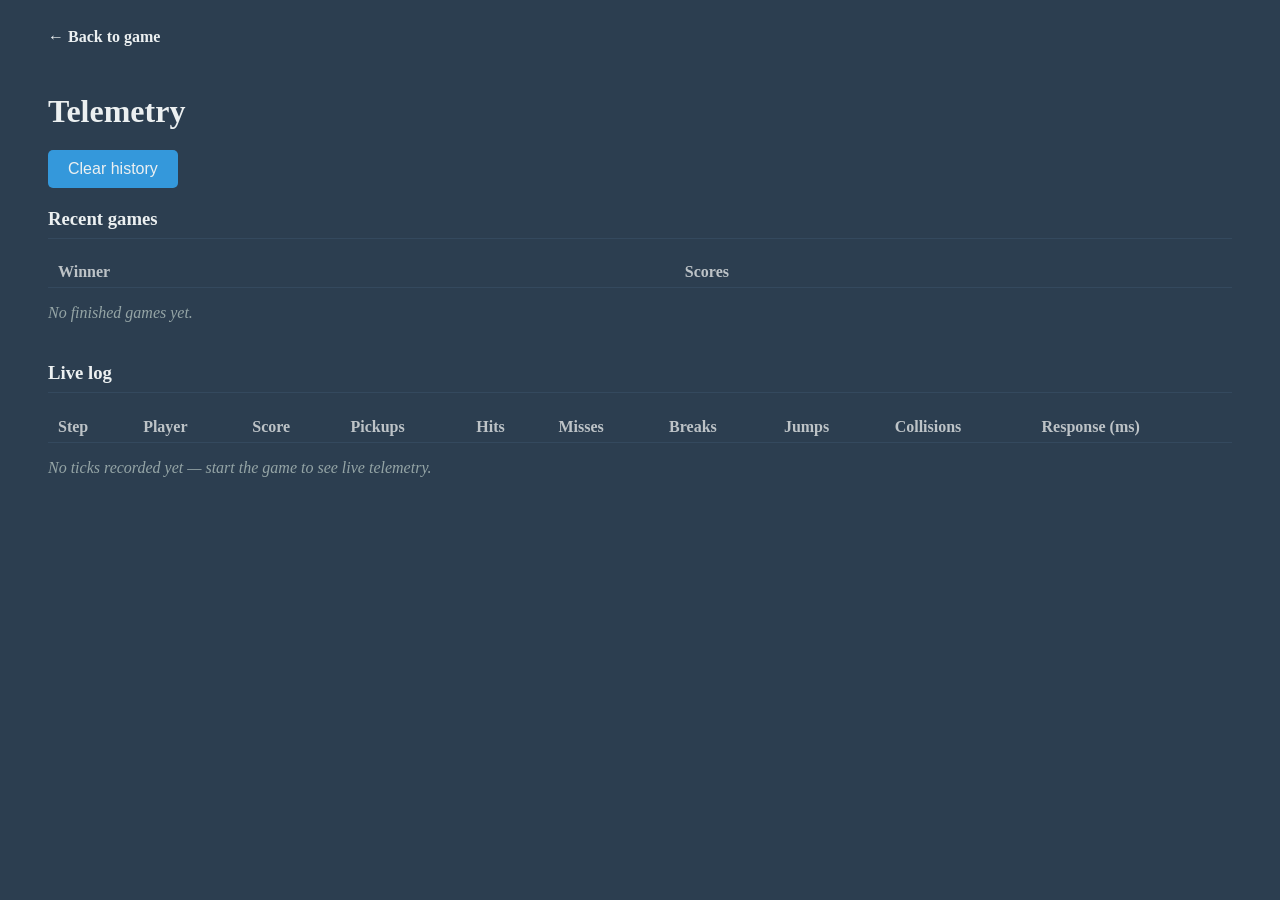
==== public/telemetry/index.html @ 6c8a88d1 "Add telemetry dashboard and automation pages Adds public/telemetry and public/automation pages, link" ====
<!DOCTYPE html>
<html lang="en">
<head>
    <meta charset="UTF-8">
    <meta name="viewport" content="width=device-width, initial-scale=1.0">
    <title>Telemetry</title>
    <link rel="stylesheet" href="./telemetry.css">
</head>
<body class="dark-theme">
    <a href="../index.html" id="back-link">&larr; Back to game</a>
    <h2 class="heading">Telemetry</h2>
    <button id="clear-button" class="clear-button">Clear history</button>

    <section>
        <h3>Recent games</h3>
        <table id="results-table">
            <thead>
                <tr><th>Winner</th><th>Scores</th></tr>
            </thead>
            <tbody id="results-body"></tbody>
        </table>
        <p id="results-empty" class="empty-note">No finished games yet.</p>
    </section>

    <section>
        <h3>Live log</h3>
        <table id="log-table">
            <thead>
                <tr>
                    <th>Step</th>
                    <th>Player</th>
                    <th>Score</th>
                    <th>Pickups</th>
                    <th>Hits</th>
                    <th>Misses</th>
                    <th>Breaks</th>
                    <th>Jumps</th>
                    <th>Collisions</th>
                    <th>Response (ms)</th>
                </tr>
            </thead>
            <tbody id="log-body"></tbody>
        </table>
        <p id="log-empty" class="empty-note">No ticks recorded yet &mdash; start the game to see live telemetry.</p>
    </section>

    <script type="module" src="./telemetry.js"></script>
</body>
</html>
---- public/telemetry/telemetry.css ----
body.dark-theme {
    background-color: #2c3e50;
    font-family: 'Sans-serif';
    color: #ecf0f1;
    padding: 20px 40px 60px;
}

.heading {
    font-size: 2em;
    margin-bottom: 20px;
}

#back-link {
    display: inline-block;
    margin-bottom: 20px;
    color: #ecf0f1;
    text-decoration: none;
    font-weight: bold;
}

#back-link:hover {
    text-decoration: underline;
}

.clear-button {
    display: block;
    margin-bottom: 20px;
    background-color: #3498db;
    color: #ecf0f1;
    font-size: 1em;
    padding: 10px 20px;
    border: none;
    border-radius: 5px;
    cursor: pointer;
    transition: background-color 0.2s;
}

.clear-button:hover {
    background-color: #2980b9;
}

section {
    margin-bottom: 40px;
}

section h3 {
    border-bottom: 1px solid #34495e;
    padding-bottom: 8px;
}

table {
    width: 100%;
    border-collapse: collapse;
}

th, td {
    text-align: left;
    padding: 6px 10px;
    border-bottom: 1px solid #34495e;
}

th {
    color: #bdc3c7;
    font-weight: bold;
}

.empty-note {
    color: #95a5a6;
    font-style: italic;
}

.hidden {
    display: none;
}
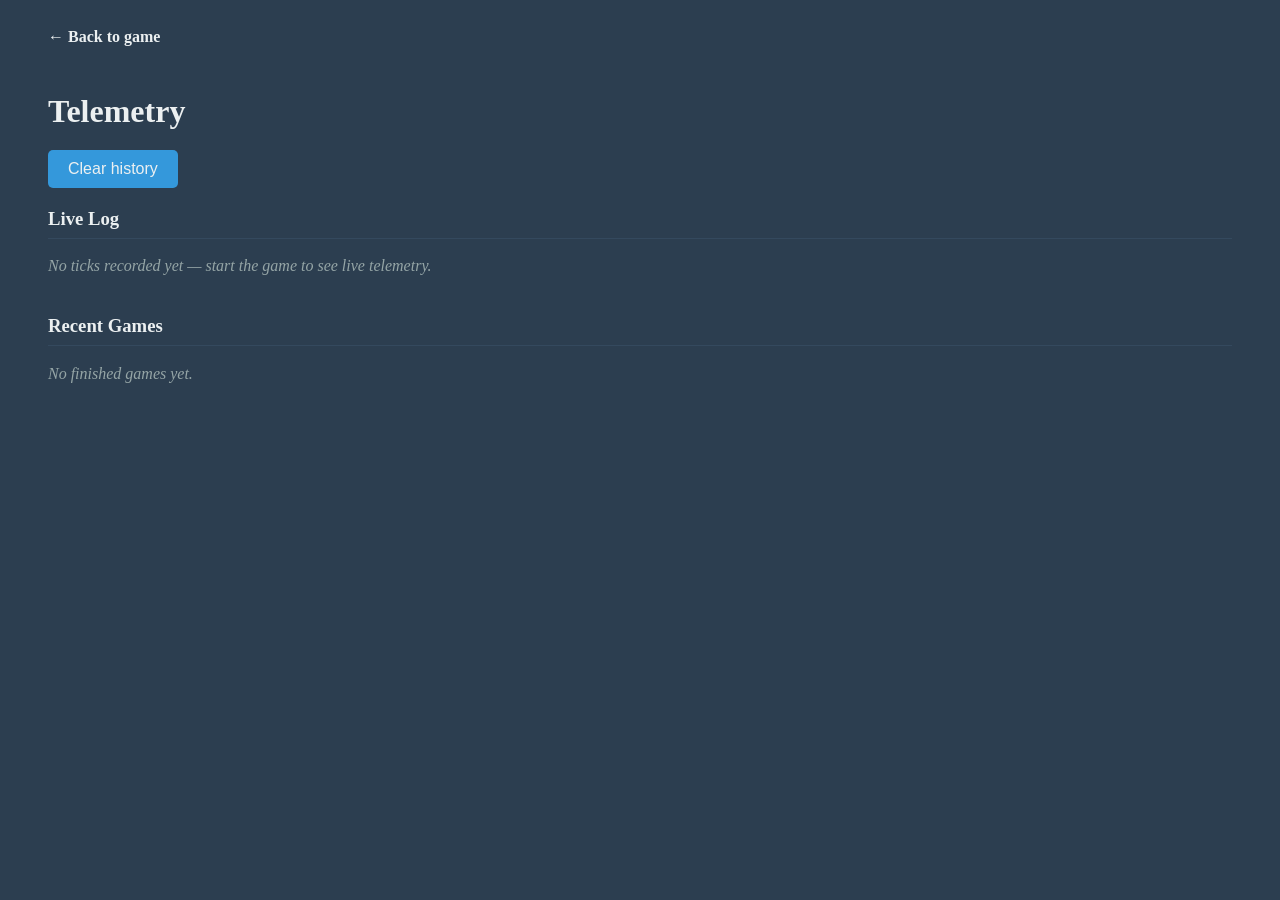
==== commit b3b78ebf: "Redesign telemetry dashboard: per-driver stat tables and round history Live Log: drops the Response " ====
--- a/public/telemetry/index.html
+++ b/public/telemetry/index.html
@@ -12,36 +12,62 @@
     <button id="clear-button" class="clear-button">Clear history</button>
 
     <section>
-        <h3>Recent games</h3>
-        <table id="results-table">
-            <thead>
-                <tr><th>Winner</th><th>Scores</th></tr>
-            </thead>
-            <tbody id="results-body"></tbody>
-        </table>
-        <p id="results-empty" class="empty-note">No finished games yet.</p>
+        <h3 id="log-heading">Live Log</h3>
+        <p id="log-empty" class="empty-note">No ticks recorded yet &mdash; start the game to see live telemetry.</p>
+        <div id="log-tables" class="driver-tables hidden">
+            <div class="driver-table">
+                <h4 id="log-name-a" class="driver-name"></h4>
+                <table id="log-table-a">
+                    <thead>
+                        <tr><th>Category</th><th>Obstacle</th><th>Result</th></tr>
+                    </thead>
+                    <tbody></tbody>
+                </table>
+            </div>
+            <div class="driver-table">
+                <h4 id="log-name-b" class="driver-name"></h4>
+                <table id="log-table-b">
+                    <thead>
+                        <tr><th>Category</th><th>Obstacle</th><th>Result</th></tr>
+                    </thead>
+                    <tbody></tbody>
+                </table>
+            </div>
+        </div>
     </section>
 
     <section>
-        <h3>Live log</h3>
-        <table id="log-table">
-            <thead>
-                <tr>
-                    <th>Step</th>
-                    <th>Player</th>
-                    <th>Score</th>
-                    <th>Pickups</th>
-                    <th>Hits</th>
-                    <th>Misses</th>
-                    <th>Breaks</th>
-                    <th>Jumps</th>
-                    <th>Collisions</th>
-                    <th>Response (ms)</th>
-                </tr>
-            </thead>
-            <tbody id="log-body"></tbody>
-        </table>
-        <p id="log-empty" class="empty-note">No ticks recorded yet &mdash; start the game to see live telemetry.</p>
+        <h3>Recent Games</h3>
+        <p id="results-empty" class="empty-note">No finished games yet.</p>
+        <div id="results-tables" class="driver-tables three-col hidden">
+            <div class="driver-table">
+                <h4 id="results-name-a" class="driver-name"></h4>
+                <table id="results-table-a">
+                    <thead>
+                        <tr><th>Round</th><th>Score</th><th>Penguins</th><th>Coins</th><th>Water</th><th>Crack</th><th>Walls</th><th>Coll.</th></tr>
+                    </thead>
+                    <tbody id="results-body-a"></tbody>
+                </table>
+            </div>
+            <div class="winner-column">
+                <h4 class="driver-name">Winner</h4>
+                <table id="winner-table">
+                    <thead>
+                        <tr><th>Round</th><th>Winner</th></tr>
+                    </thead>
+                    <tbody id="winner-body"></tbody>
+                </table>
+            </div>
+            <div class="driver-table">
+                <h4 id="results-name-b" class="driver-name"></h4>
+                <table id="results-table-b">
+                    <thead>
+                        <tr><th>Round</th><th>Score</th><th>Penguins</th><th>Coins</th><th>Water</th><th>Crack</th><th>Walls</th><th>Coll.</th></tr>
+                    </thead>
+                    <tbody id="results-body-b"></tbody>
+                </table>
+            </div>
+        </div>
     </section>
 
     <script type="module" src="./telemetry.js"></script>
--- a/public/telemetry/telemetry.css
+++ b/public/telemetry/telemetry.css
@@ -70,5 +70,53 @@
 }
 
 .hidden {
-    display: none;
+    display: none !important;
 }
+
+.driver-tables {
+    display: grid;
+    grid-template-columns: 1fr 1fr;
+    gap: 20px;
+    align-items: start;
+}
+
+.driver-tables.three-col {
+    grid-template-columns: 1fr 160px 1fr;
+}
+
+.driver-name {
+    margin: 0 0 8px;
+    color: #ecf0f1;
+}
+
+.driver-table table,
+.winner-column table {
+    background-color: #34495e;
+    border-radius: 4px;
+    overflow: hidden;
+}
+
+.score-row td {
+    font-weight: bold;
+    border-bottom: none;
+}
+
+.winner-column table {
+    text-align: center;
+}
+
+.winner-column th,
+.winner-column td {
+    text-align: center;
+    white-space: nowrap;
+    overflow: hidden;
+    text-overflow: ellipsis;
+    max-width: 0; /* let text-overflow work inside a fixed grid track */
+}
+
+@media (max-width: 700px) {
+    .driver-tables,
+    .driver-tables.three-col {
+        grid-template-columns: 1fr;
+    }
+}
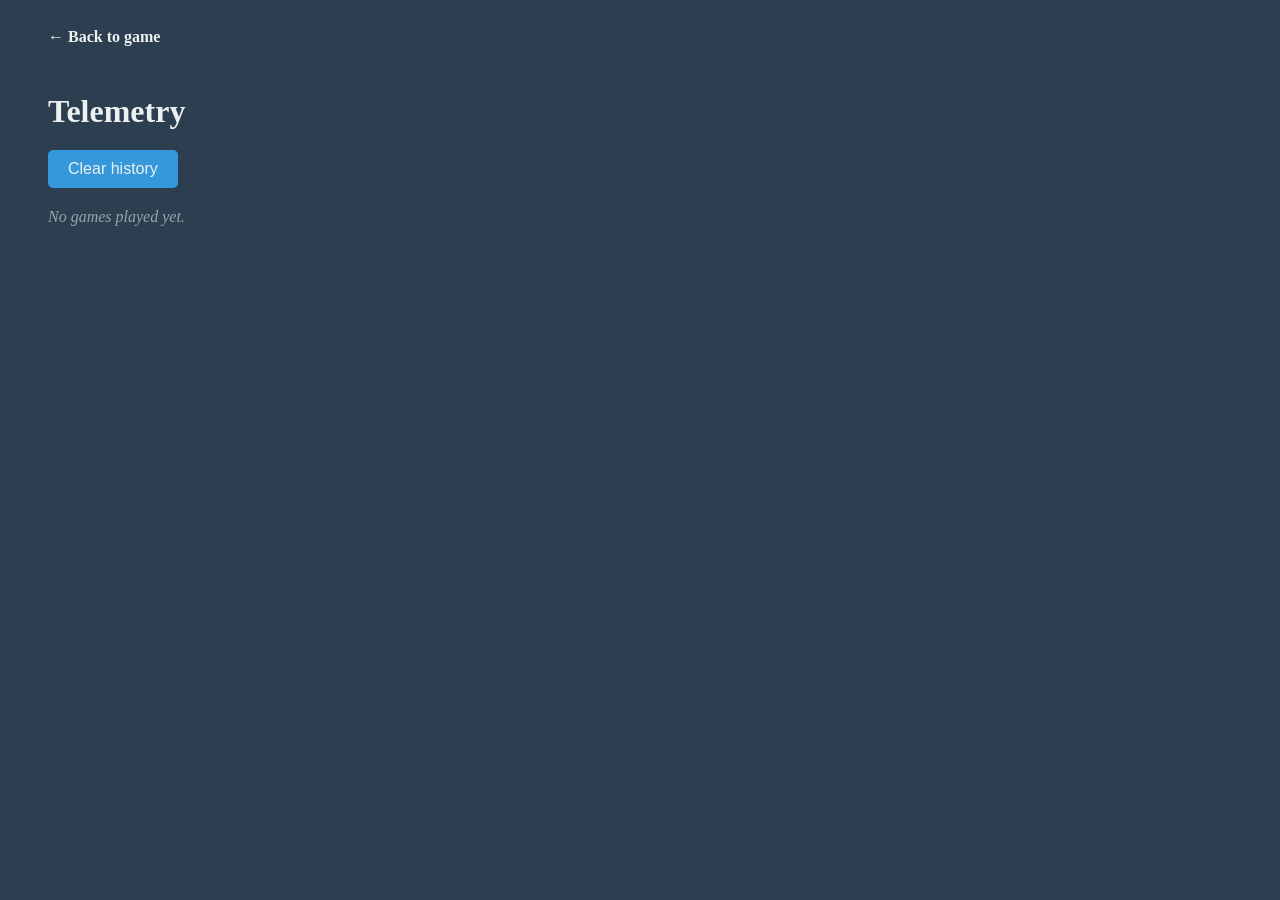
==== commit a9e4f359: "Remove coin rendering/UI and simplify the telemetry page Coins: drop the coin sprite/texture, obstac" ====
--- a/public/telemetry/index.html
+++ b/public/telemetry/index.html
@@ -11,13 +11,20 @@
     <h2 class="heading">Telemetry</h2>
     <button id="clear-button" class="clear-button">Clear history</button>
 
-    <section>
-        <h3 id="log-heading">Live Log</h3>
-        <p id="log-empty" class="empty-note">No ticks recorded yet &mdash; start the game to see live telemetry.</p>
-        <div id="log-tables" class="driver-tables hidden">
+    <p id="empty-note" class="empty-note">No games played yet.</p>
+
+    <div id="content" class="hidden">
+        <table id="summary-table" class="summary-table">
+            <thead>
+                <tr><th>Round</th><th>Winner</th><th>Time</th></tr>
+            </thead>
+            <tbody id="summary-body"></tbody>
+        </table>
+
+        <div id="player-tables" class="driver-tables">
             <div class="driver-table">
-                <h4 id="log-name-a" class="driver-name"></h4>
-                <table id="log-table-a">
+                <h4 id="player-name-a" class="driver-name"></h4>
+                <table id="player-table-a">
                     <thead>
                         <tr><th>Category</th><th>Obstacle</th><th>Result</th></tr>
                     </thead>
@@ -25,8 +32,8 @@
                 </table>
             </div>
             <div class="driver-table">
-                <h4 id="log-name-b" class="driver-name"></h4>
-                <table id="log-table-b">
+                <h4 id="player-name-b" class="driver-name"></h4>
+                <table id="player-table-b">
                     <thead>
                         <tr><th>Category</th><th>Obstacle</th><th>Result</th></tr>
                     </thead>
@@ -34,41 +41,7 @@
                 </table>
             </div>
         </div>
-    </section>
-
-    <section>
-        <h3>Recent Games</h3>
-        <p id="results-empty" class="empty-note">No finished games yet.</p>
-        <div id="results-tables" class="driver-tables three-col hidden">
-            <div class="driver-table">
-                <h4 id="results-name-a" class="driver-name"></h4>
-                <table id="results-table-a">
-                    <thead>
-                        <tr><th>Round</th><th>Score</th><th>Penguins</th><th>Coins</th><th>Water</th><th>Crack</th><th>Walls</th><th>Coll.</th></tr>
-                    </thead>
-                    <tbody id="results-body-a"></tbody>
-                </table>
-            </div>
-            <div class="winner-column">
-                <h4 class="driver-name">Winner</h4>
-                <table id="winner-table">
-                    <thead>
-                        <tr><th>Round</th><th>Winner</th></tr>
-                    </thead>
-                    <tbody id="winner-body"></tbody>
-                </table>
-            </div>
-            <div class="driver-table">
-                <h4 id="results-name-b" class="driver-name"></h4>
-                <table id="results-table-b">
-                    <thead>
-                        <tr><th>Round</th><th>Score</th><th>Penguins</th><th>Coins</th><th>Water</th><th>Crack</th><th>Walls</th><th>Coll.</th></tr>
-                    </thead>
-                    <tbody id="results-body-b"></tbody>
-                </table>
-            </div>
-        </div>
-    </section>
+    </div>
 
     <script type="module" src="./telemetry.js"></script>
 </body>
--- a/public/telemetry/telemetry.css
+++ b/public/telemetry/telemetry.css
@@ -39,15 +39,6 @@
     background-color: #2980b9;
 }
 
-section {
-    margin-bottom: 40px;
-}
-
-section h3 {
-    border-bottom: 1px solid #34495e;
-    padding-bottom: 8px;
-}
-
 table {
     width: 100%;
     border-collapse: collapse;
@@ -80,17 +71,12 @@
     align-items: start;
 }
 
-.driver-tables.three-col {
-    grid-template-columns: 1fr 160px 1fr;
-}
-
 .driver-name {
     margin: 0 0 8px;
     color: #ecf0f1;
 }
 
-.driver-table table,
-.winner-column table {
+.driver-table table {
     background-color: #34495e;
     border-radius: 4px;
     overflow: hidden;
@@ -101,22 +87,15 @@
     border-bottom: none;
 }
 
-.winner-column table {
-    text-align: center;
-}
-
-.winner-column th,
-.winner-column td {
-    text-align: center;
-    white-space: nowrap;
+.summary-table {
+    background-color: #34495e;
+    border-radius: 4px;
     overflow: hidden;
-    text-overflow: ellipsis;
-    max-width: 0; /* let text-overflow work inside a fixed grid track */
+    margin-bottom: 20px;
 }
 
 @media (max-width: 700px) {
-    .driver-tables,
-    .driver-tables.three-col {
+    .driver-tables {
         grid-template-columns: 1fr;
     }
 }
